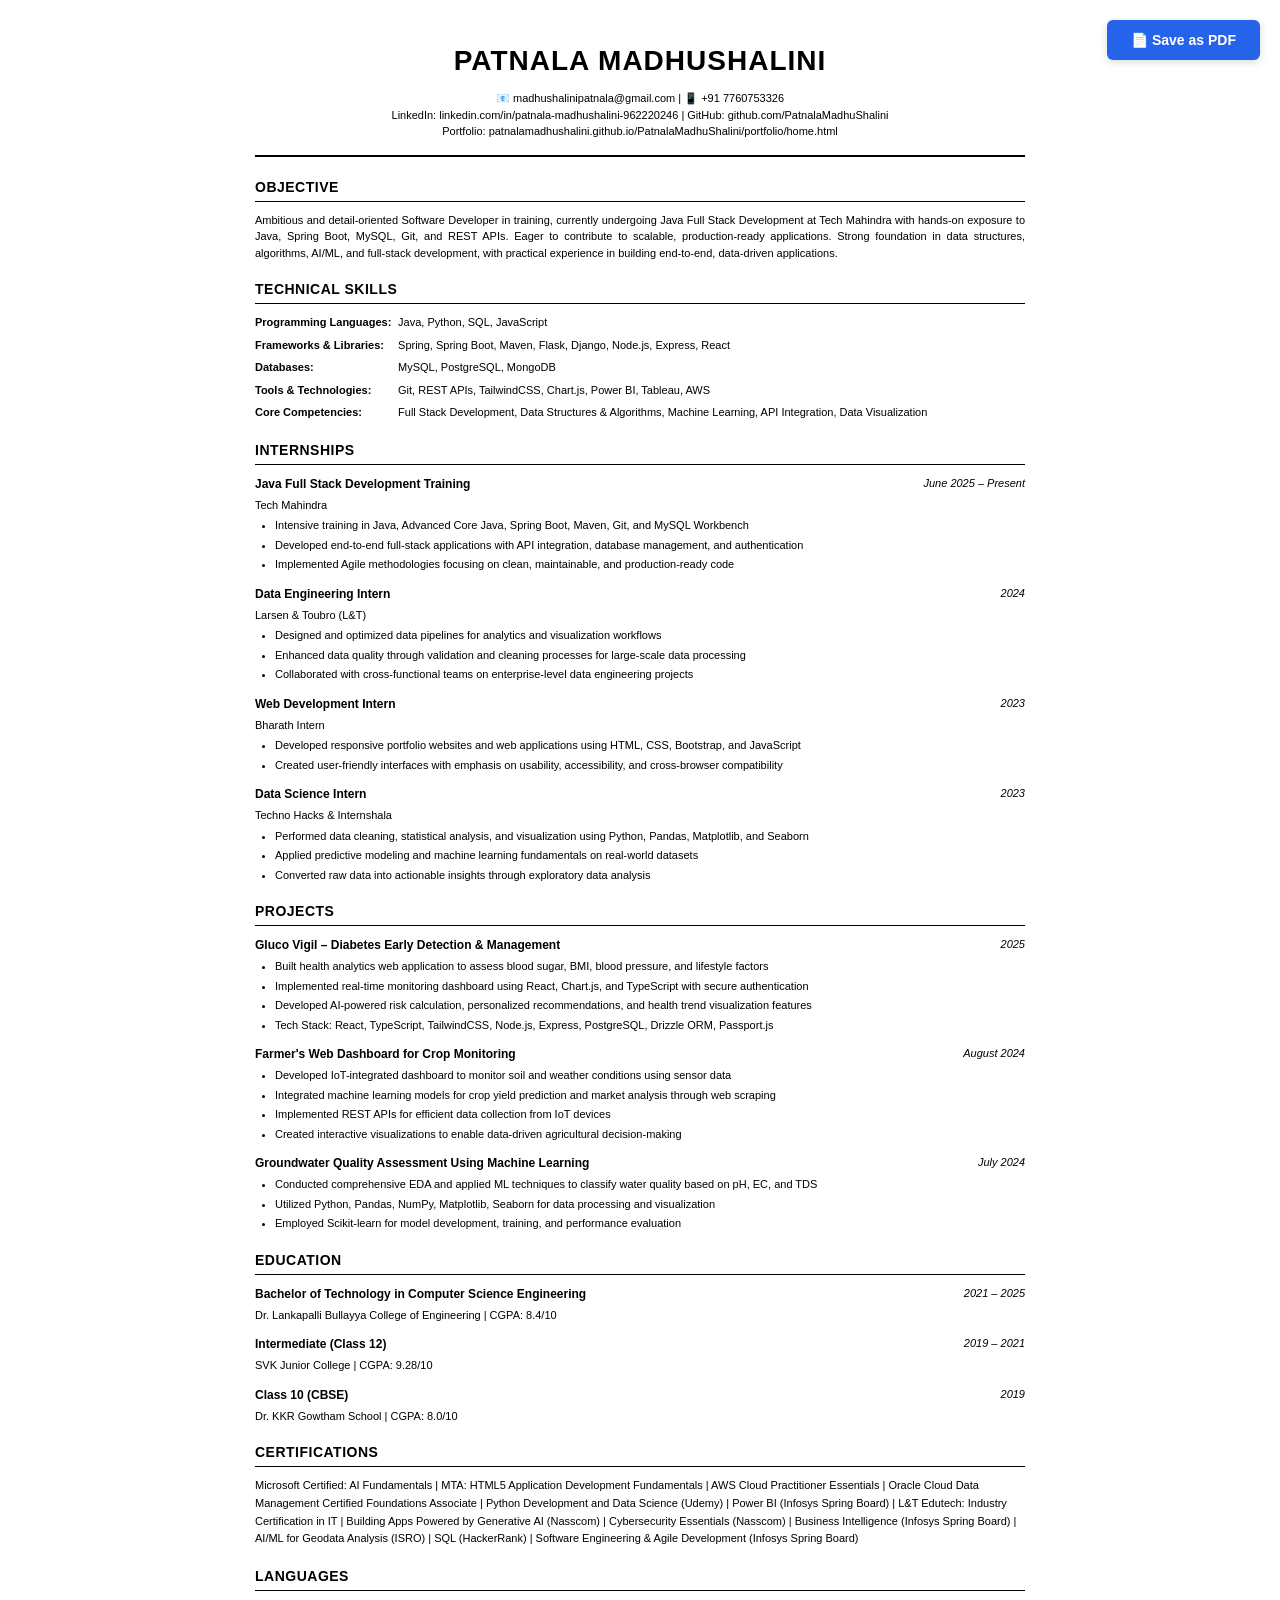
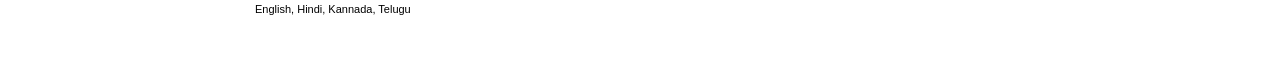
==== Patnala_resume.html @ 680c0791 "Rename Patnala_resume to Patnala_resume.html" ====
<!DOCTYPE html>
<html lang="en">
<head>
    <meta charset="UTF-8">
    <meta name="viewport" content="width=device-width, initial-scale=1.0">
    <title>Patnala MadhuShalini - Resume</title>
    <style>
        * {
            margin: 0;
            padding: 0;
            box-sizing: border-box;
        }
        
        body {
            font-family: 'Calibri', 'Arial', sans-serif;
            line-height: 1.5;
            color: #000;
            background: #fff;
            padding: 40px;
            max-width: 850px;
            margin: 0 auto;
        }
        
        .header {
            text-align: center;
            margin-bottom: 20px;
            border-bottom: 2px solid #000;
            padding-bottom: 15px;
        }
        
        h1 {
            font-size: 28px;
            font-weight: bold;
            margin-bottom: 8px;
            text-transform: uppercase;
            letter-spacing: 1px;
        }
        
        .contact-info {
            font-size: 11px;
            margin-top: 8px;
        }
        
        .contact-info a {
            color: #000;
            text-decoration: none;
        }
        
        .section {
            margin-bottom: 18px;
        }
        
        h2 {
            font-size: 14px;
            font-weight: bold;
            text-transform: uppercase;
            border-bottom: 1px solid #000;
            padding-bottom: 3px;
            margin-bottom: 10px;
            letter-spacing: 0.5px;
        }
        
        .entry {
            margin-bottom: 12px;
        }
        
        .entry-header {
            display: flex;
            justify-content: space-between;
            margin-bottom: 4px;
        }
        
        .entry-title {
            font-weight: bold;
            font-size: 12px;
        }
        
        .entry-date {
            font-size: 11px;
            font-style: italic;
        }
        
        .entry-subtitle {
            font-size: 11px;
            margin-bottom: 4px;
        }
        
        ul {
            margin-left: 20px;
            font-size: 11px;
        }
        
        li {
            margin-bottom: 3px;
        }
        
        .skills-grid {
            font-size: 11px;
            line-height: 1.6;
        }
        
        .skill-category {
            margin-bottom: 5px;
        }
        
        .skill-category strong {
            display: inline-block;
            min-width: 140px;
        }
        
        .objective {
            font-size: 11px;
            text-align: justify;
            line-height: 1.5;
        }
        
        .cert-list {
            font-size: 11px;
            line-height: 1.6;
        }
        
        @media print {
            body {
                padding: 20px;
            }
            
            .no-print {
                display: none;
            }
        }
        
        .print-btn {
            position: fixed;
            top: 20px;
            right: 20px;
            padding: 12px 24px;
            background: #2563eb;
            color: white;
            border: none;
            border-radius: 6px;
            cursor: pointer;
            font-size: 14px;
            font-weight: bold;
            box-shadow: 0 2px 8px rgba(0,0,0,0.15);
            z-index: 1000;
        }
        
        .print-btn:hover {
            background: #1d4ed8;
        }
    </style>
</head>
<body>
    <button class="print-btn no-print" onclick="window.print()">📄 Save as PDF</button>
    
    <div class="header">
        <h1>Patnala MadhuShalini</h1>
        <div class="contact-info">
            📧 madhushalinipatnala@gmail.com | 📱 +91 7760753326<br>
            LinkedIn: linkedin.com/in/patnala-madhushalini-962220246 | GitHub: github.com/PatnalaMadhuShalini<br>
            Portfolio: patnalamadhushalini.github.io/PatnalaMadhuShalini/portfolio/home.html
        </div>
    </div>

    <div class="section">
        <h2>Objective</h2>
        <div class="objective">
            Ambitious and detail-oriented Software Developer in training, currently undergoing Java Full Stack Development at Tech Mahindra with hands-on exposure to Java, Spring Boot, MySQL, Git, and REST APIs. Eager to contribute to scalable, production-ready applications. Strong foundation in data structures, algorithms, AI/ML, and full-stack development, with practical experience in building end-to-end, data-driven applications.
        </div>
    </div>

    <div class="section">
        <h2>Technical Skills</h2>
        <div class="skills-grid">
            <div class="skill-category">
                <strong>Programming Languages:</strong> Java, Python, SQL, JavaScript
            </div>
            <div class="skill-category">
                <strong>Frameworks & Libraries:</strong> Spring, Spring Boot, Maven, Flask, Django, Node.js, Express, React
            </div>
            <div class="skill-category">
                <strong>Databases:</strong> MySQL, PostgreSQL, MongoDB
            </div>
            <div class="skill-category">
                <strong>Tools & Technologies:</strong> Git, REST APIs, TailwindCSS, Chart.js, Power BI, Tableau, AWS
            </div>
            <div class="skill-category">
                <strong>Core Competencies:</strong> Full Stack Development, Data Structures & Algorithms, Machine Learning, API Integration, Data Visualization
            </div>
        </div>
    </div>

    <div class="section">
        <h2>Internships</h2>
        
        <div class="entry">
            <div class="entry-header">
                <div class="entry-title">Java Full Stack Development Training</div>
                <div class="entry-date">June 2025 – Present</div>
            </div>
            <div class="entry-subtitle">Tech Mahindra</div>
            <ul>
                <li>Intensive training in Java, Advanced Core Java, Spring Boot, Maven, Git, and MySQL Workbench</li>
                <li>Developed end-to-end full-stack applications with API integration, database management, and authentication</li>
                <li>Implemented Agile methodologies focusing on clean, maintainable, and production-ready code</li>
            </ul>
        </div>

        <div class="entry">
            <div class="entry-header">
                <div class="entry-title">Data Engineering Intern</div>
                <div class="entry-date">2024</div>
            </div>
            <div class="entry-subtitle">Larsen & Toubro (L&T)</div>
            <ul>
                <li>Designed and optimized data pipelines for analytics and visualization workflows</li>
                <li>Enhanced data quality through validation and cleaning processes for large-scale data processing</li>
                <li>Collaborated with cross-functional teams on enterprise-level data engineering projects</li>
            </ul>
        </div>

        <div class="entry">
            <div class="entry-header">
                <div class="entry-title">Web Development Intern</div>
                <div class="entry-date">2023</div>
            </div>
            <div class="entry-subtitle">Bharath Intern</div>
            <ul>
                <li>Developed responsive portfolio websites and web applications using HTML, CSS, Bootstrap, and JavaScript</li>
                <li>Created user-friendly interfaces with emphasis on usability, accessibility, and cross-browser compatibility</li>
            </ul>
        </div>

        <div class="entry">
            <div class="entry-header">
                <div class="entry-title">Data Science Intern</div>
                <div class="entry-date">2023</div>
            </div>
            <div class="entry-subtitle">Techno Hacks & Internshala</div>
            <ul>
                <li>Performed data cleaning, statistical analysis, and visualization using Python, Pandas, Matplotlib, and Seaborn</li>
                <li>Applied predictive modeling and machine learning fundamentals on real-world datasets</li>
                <li>Converted raw data into actionable insights through exploratory data analysis</li>
            </ul>
        </div>
    </div>

    <div class="section">
        <h2>Projects</h2>
        
        <div class="entry">
            <div class="entry-header">
                <div class="entry-title">Gluco Vigil – Diabetes Early Detection & Management</div>
                <div class="entry-date">2025</div>
            </div>
            <ul>
                <li>Built health analytics web application to assess blood sugar, BMI, blood pressure, and lifestyle factors</li>
                <li>Implemented real-time monitoring dashboard using React, Chart.js, and TypeScript with secure authentication</li>
                <li>Developed AI-powered risk calculation, personalized recommendations, and health trend visualization features</li>
                <li>Tech Stack: React, TypeScript, TailwindCSS, Node.js, Express, PostgreSQL, Drizzle ORM, Passport.js</li>
            </ul>
        </div>

        <div class="entry">
            <div class="entry-header">
                <div class="entry-title">Farmer's Web Dashboard for Crop Monitoring</div>
                <div class="entry-date">August 2024</div>
            </div>
            <ul>
                <li>Developed IoT-integrated dashboard to monitor soil and weather conditions using sensor data</li>
                <li>Integrated machine learning models for crop yield prediction and market analysis through web scraping</li>
                <li>Implemented REST APIs for efficient data collection from IoT devices</li>
                <li>Created interactive visualizations to enable data-driven agricultural decision-making</li>
            </ul>
        </div>

        <div class="entry">
            <div class="entry-header">
                <div class="entry-title">Groundwater Quality Assessment Using Machine Learning</div>
                <div class="entry-date">July 2024</div>
            </div>
            <ul>
                <li>Conducted comprehensive EDA and applied ML techniques to classify water quality based on pH, EC, and TDS</li>
                <li>Utilized Python, Pandas, NumPy, Matplotlib, Seaborn for data processing and visualization</li>
                <li>Employed Scikit-learn for model development, training, and performance evaluation</li>
            </ul>
        </div>
    </div>

    <div class="section">
        <h2>Education</h2>
        
        <div class="entry">
            <div class="entry-header">
                <div class="entry-title">Bachelor of Technology in Computer Science Engineering</div>
                <div class="entry-date">2021 – 2025</div>
            </div>
            <div class="entry-subtitle">Dr. Lankapalli Bullayya College of Engineering | CGPA: 8.4/10</div>
        </div>

        <div class="entry">
            <div class="entry-header">
                <div class="entry-title">Intermediate (Class 12)</div>
                <div class="entry-date">2019 – 2021</div>
            </div>
            <div class="entry-subtitle">SVK Junior College | CGPA: 9.28/10</div>
        </div>

        <div class="entry">
            <div class="entry-header">
                <div class="entry-title">Class 10 (CBSE)</div>
                <div class="entry-date">2019</div>
            </div>
            <div class="entry-subtitle">Dr. KKR Gowtham School | CGPA: 8.0/10</div>
        </div>
    </div>

    <div class="section">
        <h2>Certifications</h2>
        <div class="cert-list">
            Microsoft Certified: AI Fundamentals | MTA: HTML5 Application Development Fundamentals | AWS Cloud Practitioner Essentials | Oracle Cloud Data Management Certified Foundations Associate | Python Development and Data Science (Udemy) | Power BI (Infosys Spring Board) | L&T Edutech: Industry Certification in IT | Building Apps Powered by Generative AI (Nasscom) | Cybersecurity Essentials (Nasscom) | Business Intelligence (Infosys Spring Board) | AI/ML for Geodata Analysis (ISRO) | SQL (HackerRank) | Software Engineering & Agile Development (Infosys Spring Board)
        </div>
    </div>

    <div class="section">
        <h2>Languages</h2>
        <div class="cert-list">
            English, Hindi, Kannada, Telugu
        </div>
    </div>

</body>
</html>
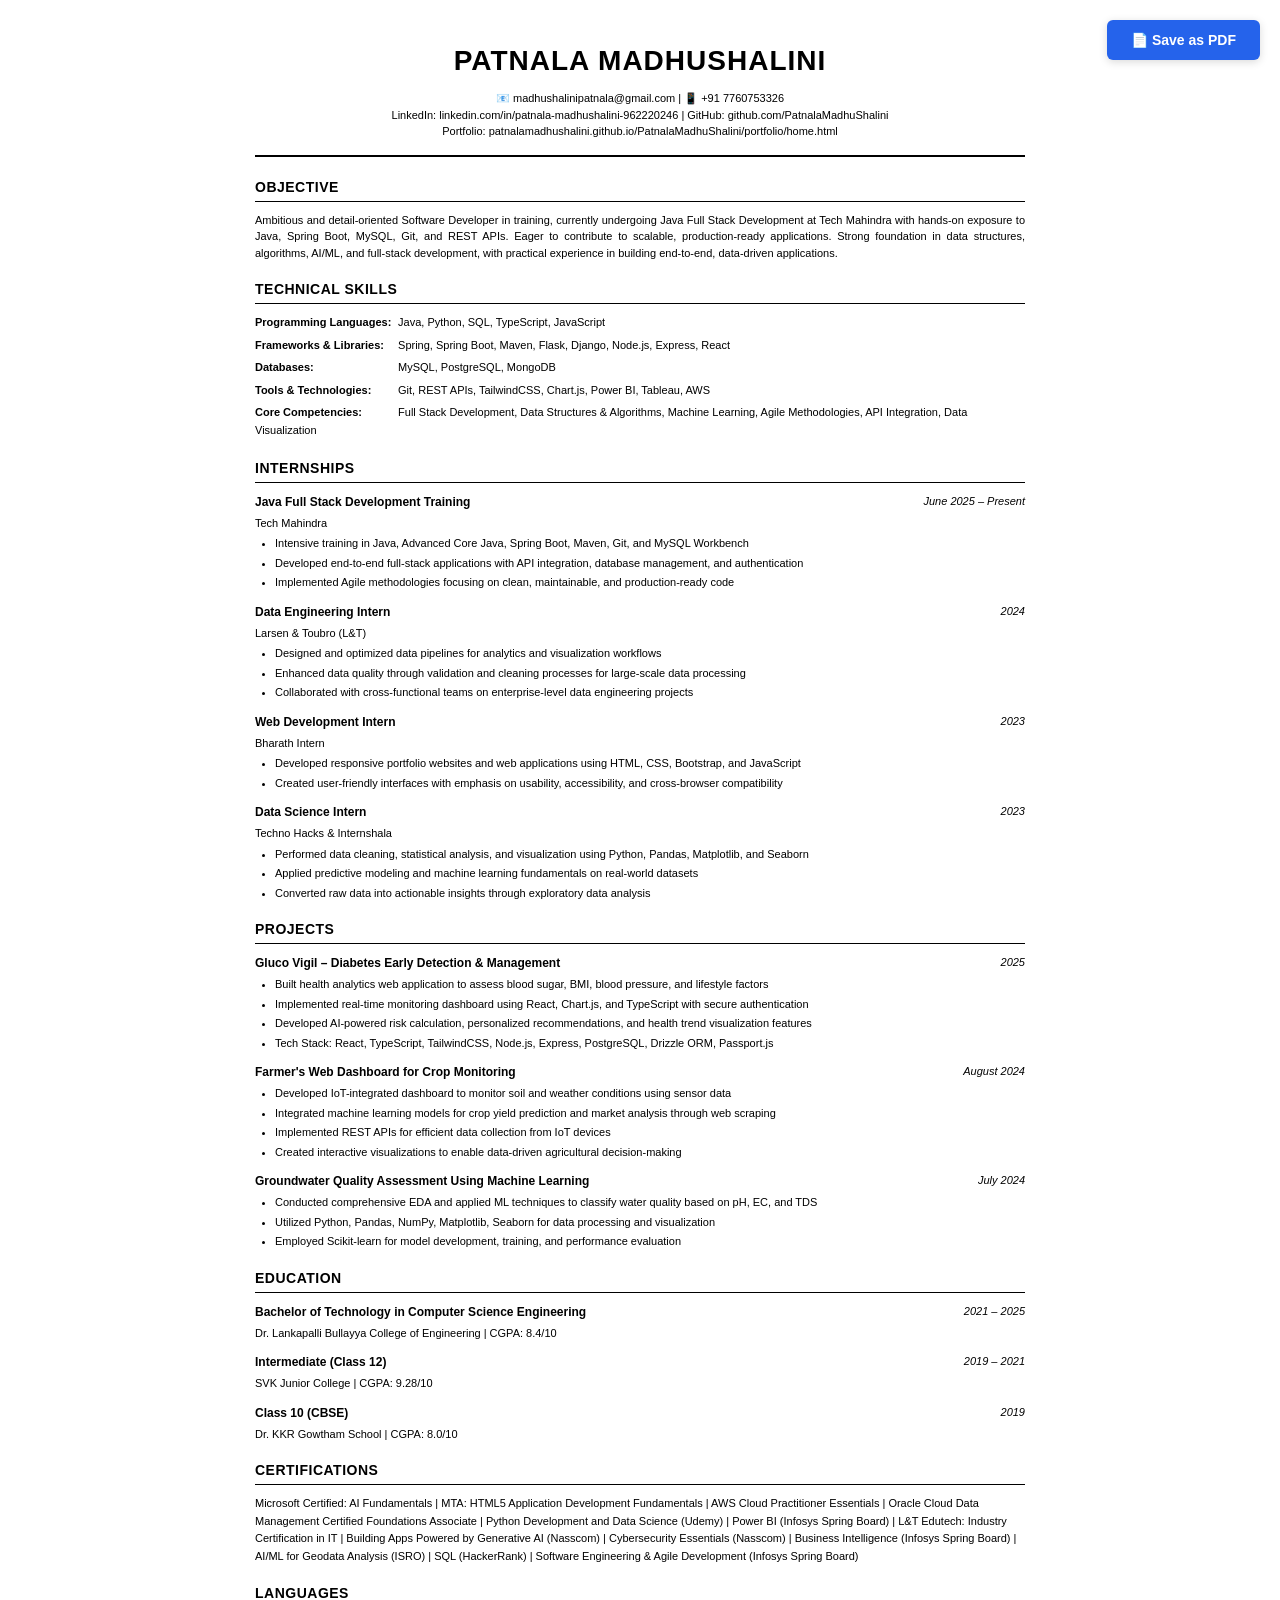
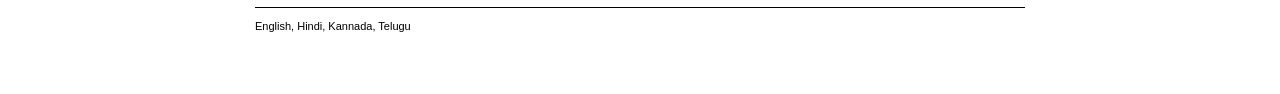
==== commit ff5225a5: "Add files via upload" ====
--- a/Patnala_resume.html
+++ b/Patnala_resume.html
@@ -1,333 +1,333 @@
-<!DOCTYPE html>
-<html lang="en">
-<head>
-    <meta charset="UTF-8">
-    <meta name="viewport" content="width=device-width, initial-scale=1.0">
-    <title>Patnala MadhuShalini - Resume</title>
-    <style>
-        * {
-            margin: 0;
-            padding: 0;
-            box-sizing: border-box;
-        }
-        
-        body {
-            font-family: 'Calibri', 'Arial', sans-serif;
-            line-height: 1.5;
-            color: #000;
-            background: #fff;
-            padding: 40px;
-            max-width: 850px;
-            margin: 0 auto;
-        }
-        
-        .header {
-            text-align: center;
-            margin-bottom: 20px;
-            border-bottom: 2px solid #000;
-            padding-bottom: 15px;
-        }
-        
-        h1 {
-            font-size: 28px;
-            font-weight: bold;
-            margin-bottom: 8px;
-            text-transform: uppercase;
-            letter-spacing: 1px;
-        }
-        
-        .contact-info {
-            font-size: 11px;
-            margin-top: 8px;
-        }
-        
-        .contact-info a {
-            color: #000;
-            text-decoration: none;
-        }
-        
-        .section {
-            margin-bottom: 18px;
-        }
-        
-        h2 {
-            font-size: 14px;
-            font-weight: bold;
-            text-transform: uppercase;
-            border-bottom: 1px solid #000;
-            padding-bottom: 3px;
-            margin-bottom: 10px;
-            letter-spacing: 0.5px;
-        }
-        
-        .entry {
-            margin-bottom: 12px;
-        }
-        
-        .entry-header {
-            display: flex;
-            justify-content: space-between;
-            margin-bottom: 4px;
-        }
-        
-        .entry-title {
-            font-weight: bold;
-            font-size: 12px;
-        }
-        
-        .entry-date {
-            font-size: 11px;
-            font-style: italic;
-        }
-        
-        .entry-subtitle {
-            font-size: 11px;
-            margin-bottom: 4px;
-        }
-        
-        ul {
-            margin-left: 20px;
-            font-size: 11px;
-        }
-        
-        li {
-            margin-bottom: 3px;
-        }
-        
-        .skills-grid {
-            font-size: 11px;
-            line-height: 1.6;
-        }
-        
-        .skill-category {
-            margin-bottom: 5px;
-        }
-        
-        .skill-category strong {
-            display: inline-block;
-            min-width: 140px;
-        }
-        
-        .objective {
-            font-size: 11px;
-            text-align: justify;
-            line-height: 1.5;
-        }
-        
-        .cert-list {
-            font-size: 11px;
-            line-height: 1.6;
-        }
-        
-        @media print {
-            body {
-                padding: 20px;
-            }
-            
-            .no-print {
-                display: none;
-            }
-        }
-        
-        .print-btn {
-            position: fixed;
-            top: 20px;
-            right: 20px;
-            padding: 12px 24px;
-            background: #2563eb;
-            color: white;
-            border: none;
-            border-radius: 6px;
-            cursor: pointer;
-            font-size: 14px;
-            font-weight: bold;
-            box-shadow: 0 2px 8px rgba(0,0,0,0.15);
-            z-index: 1000;
-        }
-        
-        .print-btn:hover {
-            background: #1d4ed8;
-        }
-    </style>
-</head>
-<body>
-    <button class="print-btn no-print" onclick="window.print()">📄 Save as PDF</button>
-    
-    <div class="header">
-        <h1>Patnala MadhuShalini</h1>
-        <div class="contact-info">
-            📧 madhushalinipatnala@gmail.com | 📱 +91 7760753326<br>
-            LinkedIn: linkedin.com/in/patnala-madhushalini-962220246 | GitHub: github.com/PatnalaMadhuShalini<br>
-            Portfolio: patnalamadhushalini.github.io/PatnalaMadhuShalini/portfolio/home.html
-        </div>
-    </div>
-
-    <div class="section">
-        <h2>Objective</h2>
-        <div class="objective">
-            Ambitious and detail-oriented Software Developer in training, currently undergoing Java Full Stack Development at Tech Mahindra with hands-on exposure to Java, Spring Boot, MySQL, Git, and REST APIs. Eager to contribute to scalable, production-ready applications. Strong foundation in data structures, algorithms, AI/ML, and full-stack development, with practical experience in building end-to-end, data-driven applications.
-        </div>
-    </div>
-
-    <div class="section">
-        <h2>Technical Skills</h2>
-        <div class="skills-grid">
-            <div class="skill-category">
-                <strong>Programming Languages:</strong> Java, Python, SQL, JavaScript
-            </div>
-            <div class="skill-category">
-                <strong>Frameworks & Libraries:</strong> Spring, Spring Boot, Maven, Flask, Django, Node.js, Express, React
-            </div>
-            <div class="skill-category">
-                <strong>Databases:</strong> MySQL, PostgreSQL, MongoDB
-            </div>
-            <div class="skill-category">
-                <strong>Tools & Technologies:</strong> Git, REST APIs, TailwindCSS, Chart.js, Power BI, Tableau, AWS
-            </div>
-            <div class="skill-category">
-                <strong>Core Competencies:</strong> Full Stack Development, Data Structures & Algorithms, Machine Learning, API Integration, Data Visualization
-            </div>
-        </div>
-    </div>
-
-    <div class="section">
-        <h2>Internships</h2>
-        
-        <div class="entry">
-            <div class="entry-header">
-                <div class="entry-title">Java Full Stack Development Training</div>
-                <div class="entry-date">June 2025 – Present</div>
-            </div>
-            <div class="entry-subtitle">Tech Mahindra</div>
-            <ul>
-                <li>Intensive training in Java, Advanced Core Java, Spring Boot, Maven, Git, and MySQL Workbench</li>
-                <li>Developed end-to-end full-stack applications with API integration, database management, and authentication</li>
-                <li>Implemented Agile methodologies focusing on clean, maintainable, and production-ready code</li>
-            </ul>
-        </div>
-
-        <div class="entry">
-            <div class="entry-header">
-                <div class="entry-title">Data Engineering Intern</div>
-                <div class="entry-date">2024</div>
-            </div>
-            <div class="entry-subtitle">Larsen & Toubro (L&T)</div>
-            <ul>
-                <li>Designed and optimized data pipelines for analytics and visualization workflows</li>
-                <li>Enhanced data quality through validation and cleaning processes for large-scale data processing</li>
-                <li>Collaborated with cross-functional teams on enterprise-level data engineering projects</li>
-            </ul>
-        </div>
-
-        <div class="entry">
-            <div class="entry-header">
-                <div class="entry-title">Web Development Intern</div>
-                <div class="entry-date">2023</div>
-            </div>
-            <div class="entry-subtitle">Bharath Intern</div>
-            <ul>
-                <li>Developed responsive portfolio websites and web applications using HTML, CSS, Bootstrap, and JavaScript</li>
-                <li>Created user-friendly interfaces with emphasis on usability, accessibility, and cross-browser compatibility</li>
-            </ul>
-        </div>
-
-        <div class="entry">
-            <div class="entry-header">
-                <div class="entry-title">Data Science Intern</div>
-                <div class="entry-date">2023</div>
-            </div>
-            <div class="entry-subtitle">Techno Hacks & Internshala</div>
-            <ul>
-                <li>Performed data cleaning, statistical analysis, and visualization using Python, Pandas, Matplotlib, and Seaborn</li>
-                <li>Applied predictive modeling and machine learning fundamentals on real-world datasets</li>
-                <li>Converted raw data into actionable insights through exploratory data analysis</li>
-            </ul>
-        </div>
-    </div>
-
-    <div class="section">
-        <h2>Projects</h2>
-        
-        <div class="entry">
-            <div class="entry-header">
-                <div class="entry-title">Gluco Vigil – Diabetes Early Detection & Management</div>
-                <div class="entry-date">2025</div>
-            </div>
-            <ul>
-                <li>Built health analytics web application to assess blood sugar, BMI, blood pressure, and lifestyle factors</li>
-                <li>Implemented real-time monitoring dashboard using React, Chart.js, and TypeScript with secure authentication</li>
-                <li>Developed AI-powered risk calculation, personalized recommendations, and health trend visualization features</li>
-                <li>Tech Stack: React, TypeScript, TailwindCSS, Node.js, Express, PostgreSQL, Drizzle ORM, Passport.js</li>
-            </ul>
-        </div>
-
-        <div class="entry">
-            <div class="entry-header">
-                <div class="entry-title">Farmer's Web Dashboard for Crop Monitoring</div>
-                <div class="entry-date">August 2024</div>
-            </div>
-            <ul>
-                <li>Developed IoT-integrated dashboard to monitor soil and weather conditions using sensor data</li>
-                <li>Integrated machine learning models for crop yield prediction and market analysis through web scraping</li>
-                <li>Implemented REST APIs for efficient data collection from IoT devices</li>
-                <li>Created interactive visualizations to enable data-driven agricultural decision-making</li>
-            </ul>
-        </div>
-
-        <div class="entry">
-            <div class="entry-header">
-                <div class="entry-title">Groundwater Quality Assessment Using Machine Learning</div>
-                <div class="entry-date">July 2024</div>
-            </div>
-            <ul>
-                <li>Conducted comprehensive EDA and applied ML techniques to classify water quality based on pH, EC, and TDS</li>
-                <li>Utilized Python, Pandas, NumPy, Matplotlib, Seaborn for data processing and visualization</li>
-                <li>Employed Scikit-learn for model development, training, and performance evaluation</li>
-            </ul>
-        </div>
-    </div>
-
-    <div class="section">
-        <h2>Education</h2>
-        
-        <div class="entry">
-            <div class="entry-header">
-                <div class="entry-title">Bachelor of Technology in Computer Science Engineering</div>
-                <div class="entry-date">2021 – 2025</div>
-            </div>
-            <div class="entry-subtitle">Dr. Lankapalli Bullayya College of Engineering | CGPA: 8.4/10</div>
-        </div>
-
-        <div class="entry">
-            <div class="entry-header">
-                <div class="entry-title">Intermediate (Class 12)</div>
-                <div class="entry-date">2019 – 2021</div>
-            </div>
-            <div class="entry-subtitle">SVK Junior College | CGPA: 9.28/10</div>
-        </div>
-
-        <div class="entry">
-            <div class="entry-header">
-                <div class="entry-title">Class 10 (CBSE)</div>
-                <div class="entry-date">2019</div>
-            </div>
-            <div class="entry-subtitle">Dr. KKR Gowtham School | CGPA: 8.0/10</div>
-        </div>
-    </div>
-
-    <div class="section">
-        <h2>Certifications</h2>
-        <div class="cert-list">
-            Microsoft Certified: AI Fundamentals | MTA: HTML5 Application Development Fundamentals | AWS Cloud Practitioner Essentials | Oracle Cloud Data Management Certified Foundations Associate | Python Development and Data Science (Udemy) | Power BI (Infosys Spring Board) | L&T Edutech: Industry Certification in IT | Building Apps Powered by Generative AI (Nasscom) | Cybersecurity Essentials (Nasscom) | Business Intelligence (Infosys Spring Board) | AI/ML for Geodata Analysis (ISRO) | SQL (HackerRank) | Software Engineering & Agile Development (Infosys Spring Board)
-        </div>
-    </div>
-
-    <div class="section">
-        <h2>Languages</h2>
-        <div class="cert-list">
-            English, Hindi, Kannada, Telugu
-        </div>
-    </div>
-
-</body>
-</html>
+<!DOCTYPE html>
+<html lang="en">
+<head>
+    <meta charset="UTF-8">
+    <meta name="viewport" content="width=device-width, initial-scale=1.0">
+    <title>Patnala MadhuShalini - Resume</title>
+    <style>
+        * {
+            margin: 0;
+            padding: 0;
+            box-sizing: border-box;
+        }
+        
+        body {
+            font-family: 'Calibri', 'Arial', sans-serif;
+            line-height: 1.5;
+            color: #000;
+            background: #fff;
+            padding: 40px;
+            max-width: 850px;
+            margin: 0 auto;
+        }
+        
+        .header {
+            text-align: center;
+            margin-bottom: 20px;
+            border-bottom: 2px solid #000;
+            padding-bottom: 15px;
+        }
+        
+        h1 {
+            font-size: 28px;
+            font-weight: bold;
+            margin-bottom: 8px;
+            text-transform: uppercase;
+            letter-spacing: 1px;
+        }
+        
+        .contact-info {
+            font-size: 11px;
+            margin-top: 8px;
+        }
+        
+        .contact-info a {
+            color: #000;
+            text-decoration: none;
+        }
+        
+        .section {
+            margin-bottom: 18px;
+        }
+        
+        h2 {
+            font-size: 14px;
+            font-weight: bold;
+            text-transform: uppercase;
+            border-bottom: 1px solid #000;
+            padding-bottom: 3px;
+            margin-bottom: 10px;
+            letter-spacing: 0.5px;
+        }
+        
+        .entry {
+            margin-bottom: 12px;
+        }
+        
+        .entry-header {
+            display: flex;
+            justify-content: space-between;
+            margin-bottom: 4px;
+        }
+        
+        .entry-title {
+            font-weight: bold;
+            font-size: 12px;
+        }
+        
+        .entry-date {
+            font-size: 11px;
+            font-style: italic;
+        }
+        
+        .entry-subtitle {
+            font-size: 11px;
+            margin-bottom: 4px;
+        }
+        
+        ul {
+            margin-left: 20px;
+            font-size: 11px;
+        }
+        
+        li {
+            margin-bottom: 3px;
+        }
+        
+        .skills-grid {
+            font-size: 11px;
+            line-height: 1.6;
+        }
+        
+        .skill-category {
+            margin-bottom: 5px;
+        }
+        
+        .skill-category strong {
+            display: inline-block;
+            min-width: 140px;
+        }
+        
+        .objective {
+            font-size: 11px;
+            text-align: justify;
+            line-height: 1.5;
+        }
+        
+        .cert-list {
+            font-size: 11px;
+            line-height: 1.6;
+        }
+        
+        @media print {
+            body {
+                padding: 20px;
+            }
+            
+            .no-print {
+                display: none;
+            }
+        }
+        
+        .print-btn {
+            position: fixed;
+            top: 20px;
+            right: 20px;
+            padding: 12px 24px;
+            background: #2563eb;
+            color: white;
+            border: none;
+            border-radius: 6px;
+            cursor: pointer;
+            font-size: 14px;
+            font-weight: bold;
+            box-shadow: 0 2px 8px rgba(0,0,0,0.15);
+            z-index: 1000;
+        }
+        
+        .print-btn:hover {
+            background: #1d4ed8;
+        }
+    </style>
+</head>
+<body>
+    <button class="print-btn no-print" onclick="window.print()">📄 Save as PDF</button>
+    
+    <div class="header">
+        <h1>Patnala MadhuShalini</h1>
+        <div class="contact-info">
+            📧 madhushalinipatnala@gmail.com | 📱 +91 7760753326<br>
+            LinkedIn: linkedin.com/in/patnala-madhushalini-962220246 | GitHub: github.com/PatnalaMadhuShalini<br>
+            Portfolio: patnalamadhushalini.github.io/PatnalaMadhuShalini/portfolio/home.html
+        </div>
+    </div>
+
+    <div class="section">
+        <h2>Objective</h2>
+        <div class="objective">
+            Ambitious and detail-oriented Software Developer in training, currently undergoing Java Full Stack Development at Tech Mahindra with hands-on exposure to Java, Spring Boot, MySQL, Git, and REST APIs. Eager to contribute to scalable, production-ready applications. Strong foundation in data structures, algorithms, AI/ML, and full-stack development, with practical experience in building end-to-end, data-driven applications.
+        </div>
+    </div>
+
+    <div class="section">
+        <h2>Technical Skills</h2>
+        <div class="skills-grid">
+            <div class="skill-category">
+                <strong>Programming Languages:</strong> Java, Python, SQL, TypeScript, JavaScript
+            </div>
+            <div class="skill-category">
+                <strong>Frameworks & Libraries:</strong> Spring, Spring Boot, Maven, Flask, Django, Node.js, Express, React
+            </div>
+            <div class="skill-category">
+                <strong>Databases:</strong> MySQL, PostgreSQL, MongoDB
+            </div>
+            <div class="skill-category">
+                <strong>Tools & Technologies:</strong> Git, REST APIs, TailwindCSS, Chart.js, Power BI, Tableau, AWS
+            </div>
+            <div class="skill-category">
+                <strong>Core Competencies:</strong> Full Stack Development, Data Structures & Algorithms, Machine Learning, Agile Methodologies, API Integration, Data Visualization
+            </div>
+        </div>
+    </div>
+
+    <div class="section">
+        <h2>Internships</h2>
+        
+        <div class="entry">
+            <div class="entry-header">
+                <div class="entry-title">Java Full Stack Development Training</div>
+                <div class="entry-date">June 2025 – Present</div>
+            </div>
+            <div class="entry-subtitle">Tech Mahindra</div>
+            <ul>
+                <li>Intensive training in Java, Advanced Core Java, Spring Boot, Maven, Git, and MySQL Workbench</li>
+                <li>Developed end-to-end full-stack applications with API integration, database management, and authentication</li>
+                <li>Implemented Agile methodologies focusing on clean, maintainable, and production-ready code</li>
+            </ul>
+        </div>
+
+        <div class="entry">
+            <div class="entry-header">
+                <div class="entry-title">Data Engineering Intern</div>
+                <div class="entry-date">2024</div>
+            </div>
+            <div class="entry-subtitle">Larsen & Toubro (L&T)</div>
+            <ul>
+                <li>Designed and optimized data pipelines for analytics and visualization workflows</li>
+                <li>Enhanced data quality through validation and cleaning processes for large-scale data processing</li>
+                <li>Collaborated with cross-functional teams on enterprise-level data engineering projects</li>
+            </ul>
+        </div>
+
+        <div class="entry">
+            <div class="entry-header">
+                <div class="entry-title">Web Development Intern</div>
+                <div class="entry-date">2023</div>
+            </div>
+            <div class="entry-subtitle">Bharath Intern</div>
+            <ul>
+                <li>Developed responsive portfolio websites and web applications using HTML, CSS, Bootstrap, and JavaScript</li>
+                <li>Created user-friendly interfaces with emphasis on usability, accessibility, and cross-browser compatibility</li>
+            </ul>
+        </div>
+
+        <div class="entry">
+            <div class="entry-header">
+                <div class="entry-title">Data Science Intern</div>
+                <div class="entry-date">2023</div>
+            </div>
+            <div class="entry-subtitle">Techno Hacks & Internshala</div>
+            <ul>
+                <li>Performed data cleaning, statistical analysis, and visualization using Python, Pandas, Matplotlib, and Seaborn</li>
+                <li>Applied predictive modeling and machine learning fundamentals on real-world datasets</li>
+                <li>Converted raw data into actionable insights through exploratory data analysis</li>
+            </ul>
+        </div>
+    </div>
+
+    <div class="section">
+        <h2>Projects</h2>
+        
+        <div class="entry">
+            <div class="entry-header">
+                <div class="entry-title">Gluco Vigil – Diabetes Early Detection & Management</div>
+                <div class="entry-date">2025</div>
+            </div>
+            <ul>
+                <li>Built health analytics web application to assess blood sugar, BMI, blood pressure, and lifestyle factors</li>
+                <li>Implemented real-time monitoring dashboard using React, Chart.js, and TypeScript with secure authentication</li>
+                <li>Developed AI-powered risk calculation, personalized recommendations, and health trend visualization features</li>
+                <li>Tech Stack: React, TypeScript, TailwindCSS, Node.js, Express, PostgreSQL, Drizzle ORM, Passport.js</li>
+            </ul>
+        </div>
+
+        <div class="entry">
+            <div class="entry-header">
+                <div class="entry-title">Farmer's Web Dashboard for Crop Monitoring</div>
+                <div class="entry-date">August 2024</div>
+            </div>
+            <ul>
+                <li>Developed IoT-integrated dashboard to monitor soil and weather conditions using sensor data</li>
+                <li>Integrated machine learning models for crop yield prediction and market analysis through web scraping</li>
+                <li>Implemented REST APIs for efficient data collection from IoT devices</li>
+                <li>Created interactive visualizations to enable data-driven agricultural decision-making</li>
+            </ul>
+        </div>
+
+        <div class="entry">
+            <div class="entry-header">
+                <div class="entry-title">Groundwater Quality Assessment Using Machine Learning</div>
+                <div class="entry-date">July 2024</div>
+            </div>
+            <ul>
+                <li>Conducted comprehensive EDA and applied ML techniques to classify water quality based on pH, EC, and TDS</li>
+                <li>Utilized Python, Pandas, NumPy, Matplotlib, Seaborn for data processing and visualization</li>
+                <li>Employed Scikit-learn for model development, training, and performance evaluation</li>
+            </ul>
+        </div>
+    </div>
+
+    <div class="section">
+        <h2>Education</h2>
+        
+        <div class="entry">
+            <div class="entry-header">
+                <div class="entry-title">Bachelor of Technology in Computer Science Engineering</div>
+                <div class="entry-date">2021 – 2025</div>
+            </div>
+            <div class="entry-subtitle">Dr. Lankapalli Bullayya College of Engineering | CGPA: 8.4/10</div>
+        </div>
+
+        <div class="entry">
+            <div class="entry-header">
+                <div class="entry-title">Intermediate (Class 12)</div>
+                <div class="entry-date">2019 – 2021</div>
+            </div>
+            <div class="entry-subtitle">SVK Junior College | CGPA: 9.28/10</div>
+        </div>
+
+        <div class="entry">
+            <div class="entry-header">
+                <div class="entry-title">Class 10 (CBSE)</div>
+                <div class="entry-date">2019</div>
+            </div>
+            <div class="entry-subtitle">Dr. KKR Gowtham School | CGPA: 8.0/10</div>
+        </div>
+    </div>
+
+    <div class="section">
+        <h2>Certifications</h2>
+        <div class="cert-list">
+            Microsoft Certified: AI Fundamentals | MTA: HTML5 Application Development Fundamentals | AWS Cloud Practitioner Essentials | Oracle Cloud Data Management Certified Foundations Associate | Python Development and Data Science (Udemy) | Power BI (Infosys Spring Board) | L&T Edutech: Industry Certification in IT | Building Apps Powered by Generative AI (Nasscom) | Cybersecurity Essentials (Nasscom) | Business Intelligence (Infosys Spring Board) | AI/ML for Geodata Analysis (ISRO) | SQL (HackerRank) | Software Engineering & Agile Development (Infosys Spring Board)
+        </div>
+    </div>
+
+    <div class="section">
+        <h2>Languages</h2>
+        <div class="cert-list">
+            English, Hindi, Kannada, Telugu
+        </div>
+    </div>
+
+</body>
+</html>
